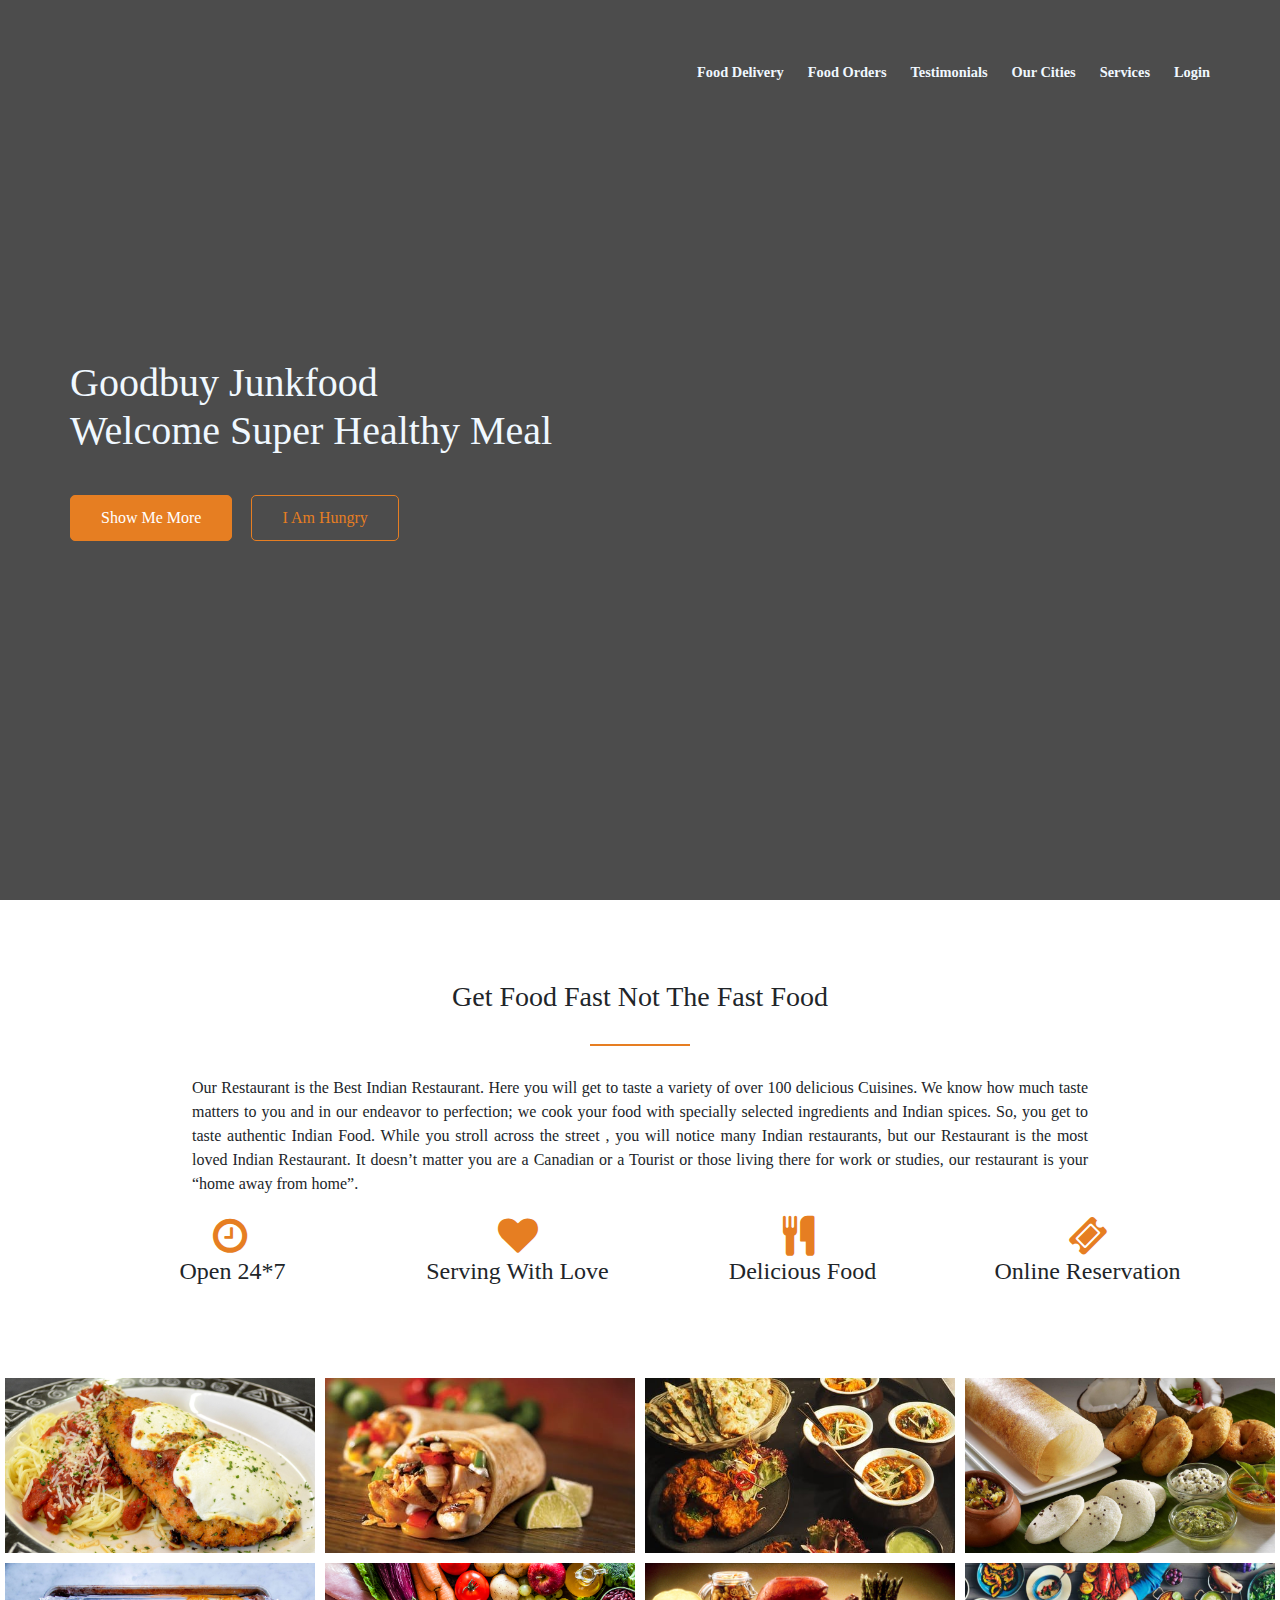
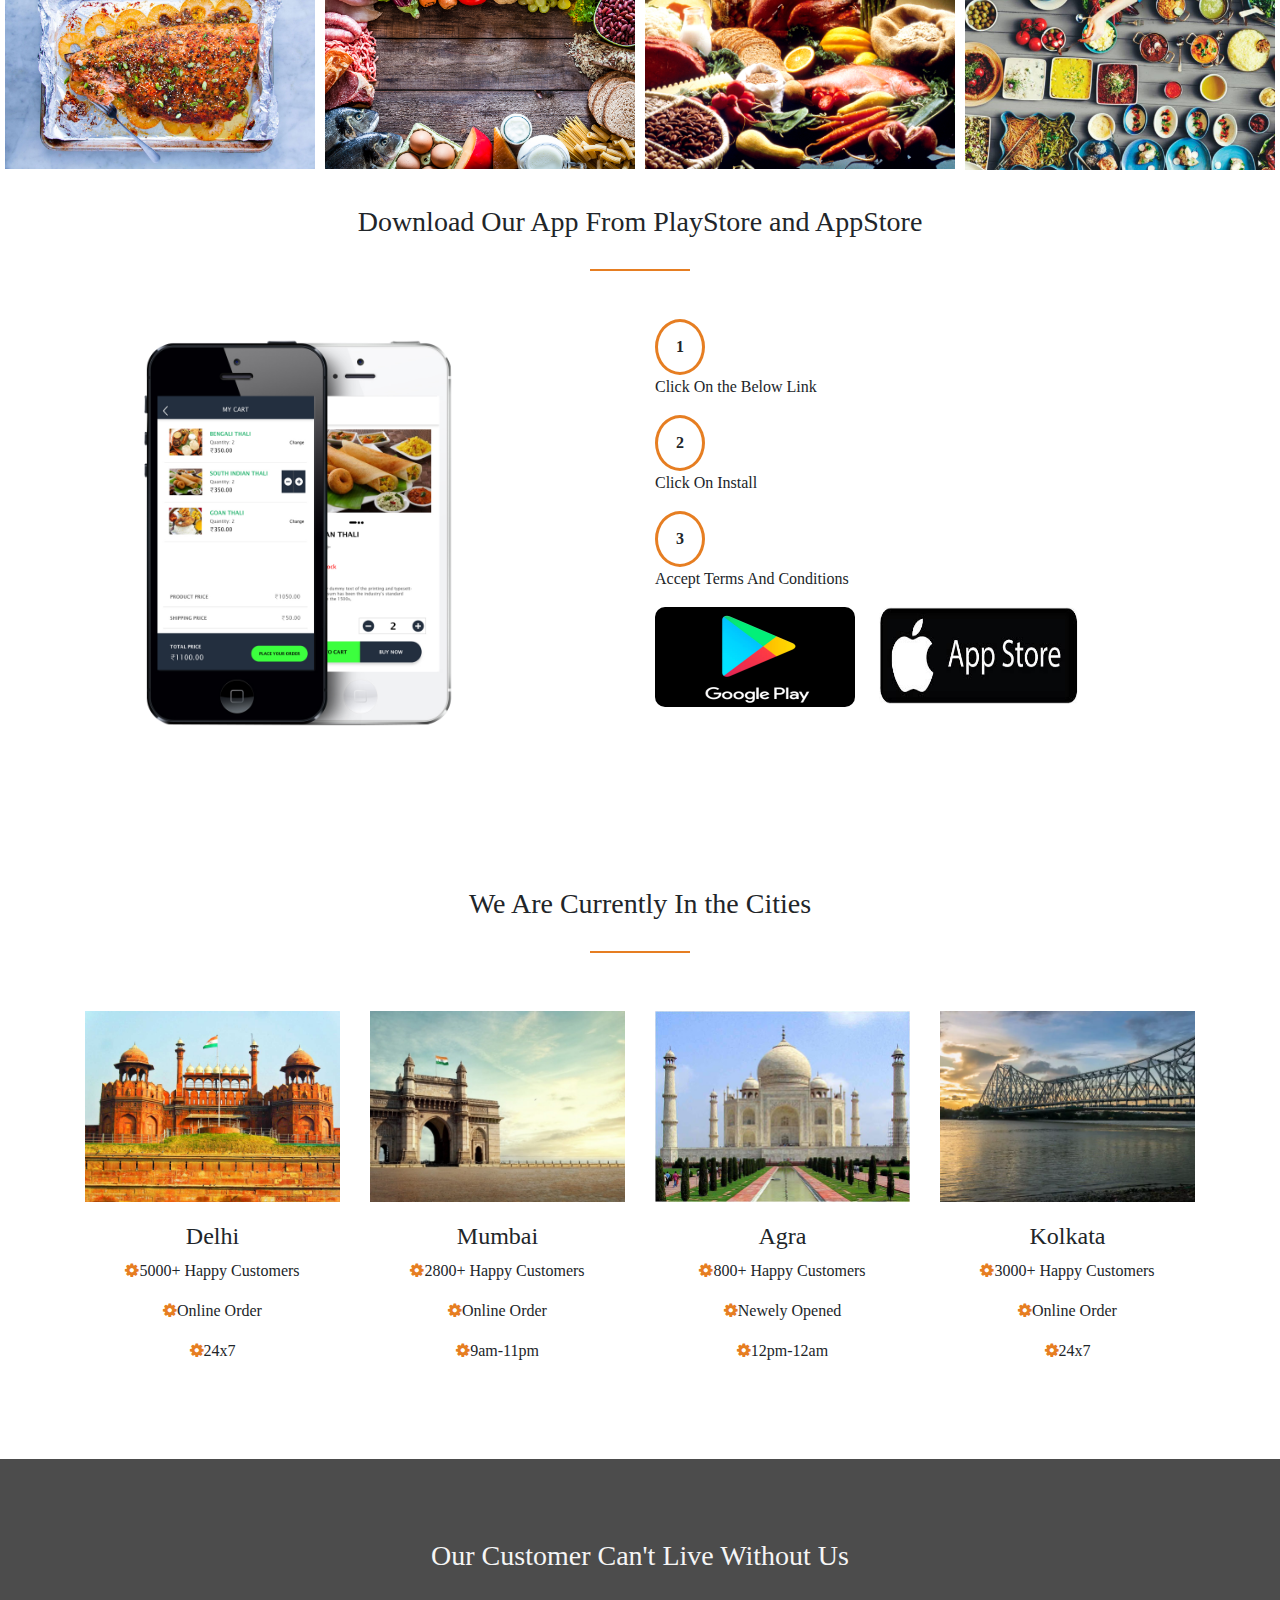
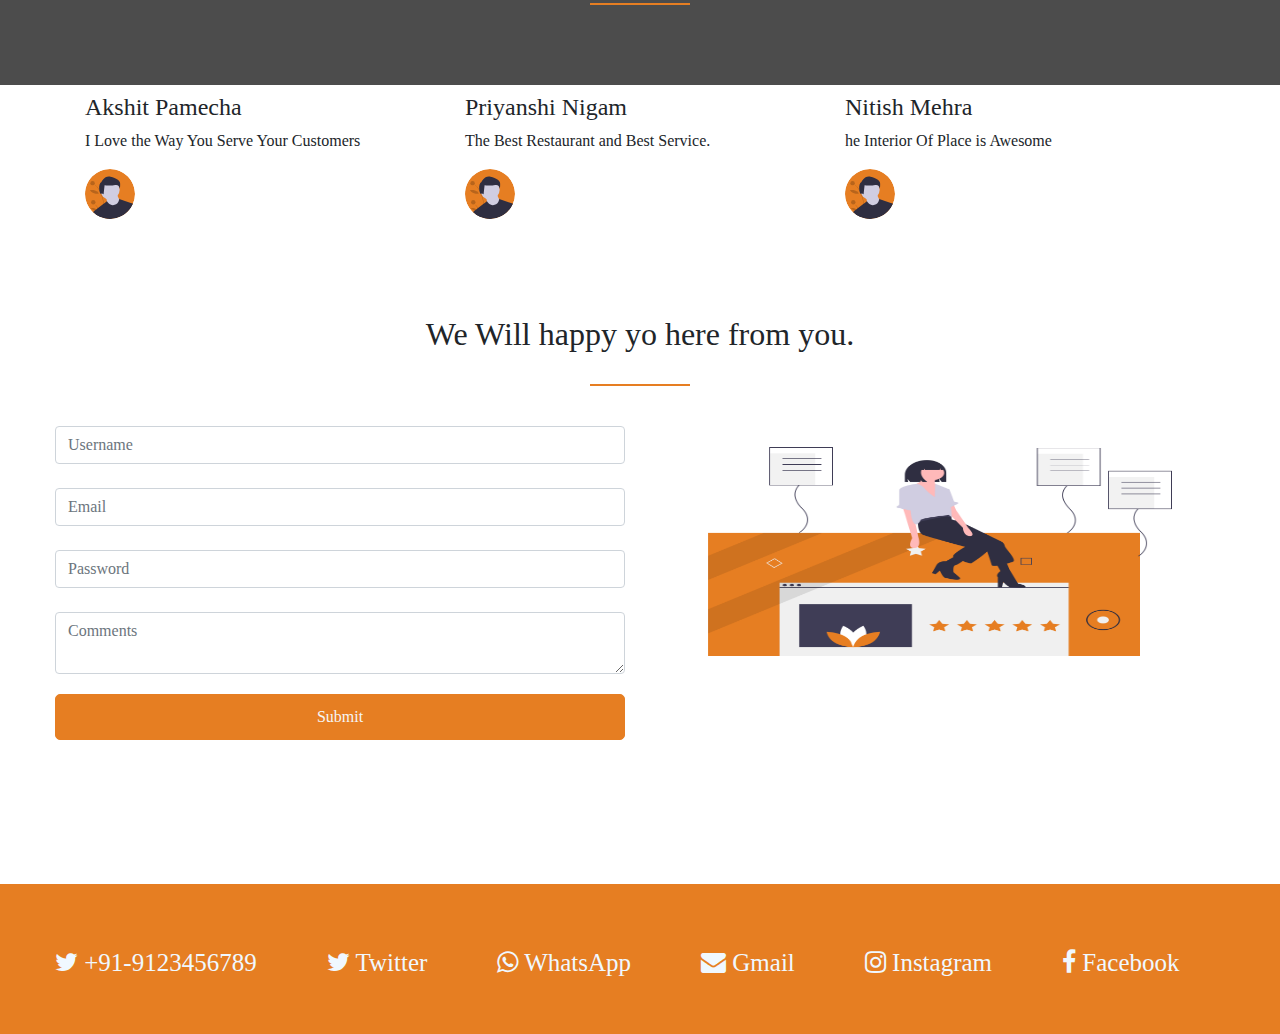
==== index.html @ 975d6b09 "Add files via upload" ====
<!DOCTYPE html>
<html lang="en">
<head>
    <!-- Latest compiled and minified CSS -->
<link rel="stylesheet" href="https://maxcdn.bootstrapcdn.com/bootstrap/4.5.0/css/bootstrap.min.css">

<!-- jQuery library -->
<script src="https://ajax.googleapis.com/ajax/libs/jquery/3.5.1/jquery.min.js"></script>

<!-- Popper JS -->
<script src="https://cdnjs.cloudflare.com/ajax/libs/popper.js/1.16.0/umd/popper.min.js"></script>

<!-- Latest compiled JavaScript -->
<script src="https://maxcdn.bootstrapcdn.com/bootstrap/4.5.0/js/bootstrap.min.js"></script>

<link rel="stylesheet" href="https://cdnjs.cloudflare.com/ajax/libs/font-awesome/4.7.0/css/font-awesome.min.css">

<meta charset="UTF-8">
    <meta name="viewport" content="width=device-width, initial-scale=1.0">
    <title>Restaurant</title>
    <link href="style.css" rel="stylesheet">

    

</head>
<body>
    <header>
        <div class="rows">

            <div class="logo">
                <img src="">
            </div>

            <ul class="main-nav">
                <li><a href="">Food Delivery</a></li>
                <li><a href="">Food Orders</a></li>
                <li><a href="">Testimonials</a></li>
                <li><a href="">Our Cities</a></li>
                <li><a href="">Services</a></li>
                <li><a href="login.html">Login</a></li>
            </ul>
        </div>
        <div class="hero">
           <h1 id="basic">Goodbuy junkfood <br>welcome super healthy meal</h1>
          <div class="button">
           <a href="" class="btn btn-half">Show Me More</a>
           <a href="" class="btn btn-full">I am hungry</a>
           
        </div>
    </div>
    </header>


    <section class="features">
       <h3 class="text-center">Get Food Fast Not The Fast Food</h3>
       <p class="copy">Our Restaurant is the Best Indian Restaurant. 
        Here you will get to taste a variety of over 100 delicious Cuisines. 
        We know how much taste matters to you and in our endeavor to perfection; 
        we cook your food with specially selected ingredients and Indian spices. 
        So, you get to taste authentic Indian Food. While you stroll across the street ,
         you will notice many Indian restaurants, but our Restaurant is the most loved Indian Restaurant.  
         It doesn’t matter you are a Canadian or a Tourist or those living there for work or studies, 
         our restaurant is your “home away from home”. </p>
        <div class="container">
            <div class="row">
                <div class="col-md-3">
                    <i class="fa fa-clock-o"></i>
                    <h4>Open 24*7</h4>
                    
                </div>
                <div class="col-md-3">
                    <i class="fa fa-heart"></i>
                    <h4>Serving With Love</h4>
                   
                </div>
                <div class="col-md-3">
                    <i class="fa fa-cutlery"></i>
                    <h4>Delicious Food</h4>
                    
                </div>
                <div class="col-md-3">
                    <i class="fa fa-ticket"></i>
                    <h4>Online Reservation</h4>
                    
                </div>
            </div>
        </div>
    </section>

    <section class="meal">
        <ul class="meal-showcase">
            <li>
                <figure class="meal-photo clearfix">
                    <img src="cover1.jpg">
                </figure>
            </li>
            <li>
                <figure class="meal-photo">
                    <img src="2.jpg">
                </figure>
            </li>
            <li>
                <figure class="meal-photo">
                    <img src="3.jpg">
                </figure>
            </li>
            <li>
                <figure class="meal-photo">
                    <img src="5.jpg">
                </figure>
            </li>
            <li>
                <figure class="meal-photo">
                    <img src="10.jpg">
                </figure>
            </li>
            <li>
                <figure class="meal-photo">
                    <img src="9.jpg">
                </figure>
            </li>
            <li>
                <figure class="meal-photo">
                    <img src="11.jpg">
                </figure>
            </li>
            <li>
                <figure class="meal-photo">
                    <img src="13.jpg">
                </figure>
            </li>
        </ul>
    </section>

    <section class="mobile">
        <h3 class="text-center">Download Our App From PlayStore and AppStore</h3>
        <div class="container">
            <div class="row">
                <div class="col-md-6">
                    <div class="pic">
                    <img src="mobile3.jpg">
                    </div>
                </div>
                <div class="col-md-6">
                    <div class="working">
                    <div class="work-step">
                        <div><b>1</b></div>
                        <p>Click On the Below Link</p>
                    </div>
                    <div class="work-step">
                        <div><b>2</b></div>
                        <p>Click On Install</p>
                    </div>
                    <div class="work-step">
                        <div><b>3</b></div>
                        <p>Accept Terms And Conditions</p>
                        
                        <a href="https://play.google.com/store?hl=en_IN"><img src="google.jpg"></a>
                       <a href="https://www.apple.com/ios/app-store/"><img src="appstore.jpg"></a>
                    </div>
                </div>
                </div>
            </div>
        </div>
    </section>

    <section class="cities">
        <h3 class="text-center">We Are Currently In the Cities</h3>
    <div class="container">
        <div class="row">
            <div class="col-md-3">
                <img src="delhi1.jpg">
                <h4>Delhi</h4>
                <p><i class="fa fa-cog"></i>5000+ Happy Customers</p>
                <p><i class="fa fa-cog"></i>Online Order</p>
                <p><i class="fa fa-cog"></i>24x7</p>
            </div>

            <div class="col-md-3">
                <img src="mumbai2.jpg">
                <h4>Mumbai</h4>
                <p><i class="fa fa-cog"></i>2800+ Happy Customers</p>
                <p><i class="fa fa-cog"></i>Online Order</p>
                <p><i class="fa fa-cog"></i>9am-11pm</p>
            </div>

            <div class="col-md-3">
                <img src="agra2.jpg">
                <h4>Agra</h4>
                <p><i class="fa fa-cog"></i>800+ Happy Customers</p>
                <p><i class="fa fa-cog"></i>Newely Opened</p>
                <p><i class="fa fa-cog"></i>12pm-12am</p>
            </div>

            <div class="col-md-3">
                <img src="kolkata1.jpg">
                <h4>Kolkata</h4>
                <p><i class="fa fa-cog"></i>3000+ Happy Customers</p>
                <p><i class="fa fa-cog"></i>Online Order</p>
                <p><i class="fa fa-cog"></i>24x7</p>
            </div>
        </div>
    </div>
    </section>

    <sectionc class="testimonials">
        <h3 class="text-center">Our Customer Can't Live Without Us</h3>
        <div class="container">
            <div class="row">
                <div class="col-md-4">

                    <blockquote>
                        <h4>Akshit Pamecha</h4>
                        <p>I Love the Way You Serve Your Customers</p>
                       <cite><img src="new.svg"></cite>
                    </blockquote>
                </div>
                <div class="col-md-4">

                    <blockquote>
                        <h4>Priyanshi Nigam</h4>
                        <p>The Best Restaurant and Best Service.</p>
                        <cite><img src="new.svg"></cite>
                    </blockquote>
                </div>
                <div class="col-md-4">

                    <blockquote>
                        <h4>Nitish Mehra</h4>
                        <p>he Interior Of Place is Awesome</p>
                        <cite><img src="new.svg"></cite>
                    </blockquote>
                </div>
                
            </div>
        </div>
    </section>

    <section class="form">
        <div class="container">
            <h2 class="text-center">
                We Will happy yo here from you.
            </h2>
        </div>
        <div class="row gap">
            <div class="col-md-6">
                <input type="text" placeholder="Username" class="form-control"><br>
                <input type="email" placeholder="Email" class="form-control"><br>
                <input type="password" placeholder="Password" class="form-control">
                <br>
                <textarea class="form-control frm" placeholder="Comments"></textarea>
                <button class="btn btn-warning btn-block">Submit</button>
            </div>
            <div class="col-md-6">
                <img class="feed" src="feedback.png">
            </div>
        </div>
    </section>

    <footer>
        <div class="row foot">
           <ul>
               <li><i class="fa fa-facebook-f"></i>  Facebook</li>
               <li><i class="fa fa-instagram"></i>  Instagram</li>
               <li><i class="fa fa-envelope"></i>  Gmail</li>
               <li><i class="fa fa-whatsapp"></i>  WhatsApp</li>
               <li><i class="fa fa-twitter"></i>  Twitter</li>
               <li><i class="fa fa-twitter"></i>  +91-9123456789</li>
           </ul>
        </div>
        
    </div>
    </footer>
</body>
</html>
---- style.css ----
*
{
    margin:0;
    padding:0;
}

body{
    font-family:tahoma;
}


header{
    background-image:linear-gradient(rgba(0,0,0,0.7),rgba(0,0,0,0.7)),url(img/cover3.jpg);
    height:100vh;
    background-position: center;
    background-size: cover;
    background-attachment: fixed;
    
}
#basic
{
    color: aliceblue;
}
/*navbar*/
.rows
{
    max-width:1140px;
    margin:0 auto;
}
.logo img
{
  height:100px;
  float:left;
  margin-top: 30px;
}
.main-nav
{
    float:right;
    list-style:none;
    margin-top: 60px;

}
.main-nav li
{
   display: inline-block;  /*for arranging them in one line*/
   margin-left: 20px;

}
.main-nav li a
{
    color: aliceblue;
    text-decoration: none;
    font-size: 90%;
    font-weight: bold;
}

.main-nav li a:hover
{
  color:#e67e22;
  border-bottom:2px solid #e67e22;
  transition: all 0.5s ease-in;
  padding:15px 0;
}
/* buttons and text*/
.hero
{
    position: absolute;
    width:1140px;
    top:50%;
    left:50%;
    transform: translate(-50%,-50%);
    text-transform: capitalize;
}
.btn
{
    border: 1px solid #e67e22;
    padding:10px 30px;
    color:#e67e22;
    text-decoration: none;
    border-radius: 5px;
    margin-right: 15px;
  
}
.button
{
    margin-top: 40px;

}
.btn-half
{
   background-color: #e67e22;
   color:white;
   
}
.btn-full:hover
{
    background-color: #e67e22;
   color:white;
   transition: all 0.5 ease-in;
}

/*after header */
h3::after{
    width:100px;
    height:2px;
    background-color: #e67e22;
    display: block;
    content: " ";
    margin: 0 auto;
    margin-top: 30px;
}
.features h3
{
    margin-top: 80px;
    margin-bottom: 30px;
}
.copy
{
    width:70%;
    margin-left: 15%;
    margin-bottom: 20px;
    text-align: justify;
    
}

.arranging
{
    text-align: justify;
}
.features i
{
     font-size: 40px;
     color: #e67e22;
     margin-left: 50%;
}
.features h4{
    margin-left:40px;
    text-align: center;
}

/*meal photo*/
.meal
{
    margin-top: 80px;
}

.meal-showcase
{
    list-style: none;
    width:100%;

}
.meal-showcase li
{
    display:block;
    width: 25%;
    float:left;
}
.meal-photo
{
    width: 100%;
    height: 20%;
    margin: 0%;
    overflow: hidden;
    border-radius: 5px;
    padding:5px 5px;
    

}
.meal-photo img
{
   width:100%;
   height:auto;
   transform: scale(1);
   transition: all 0.5s;
   
}

.meal-photo img:hover
{
    transform: scale(1.05);
    
}

/*mobile*/
.pic img
{
    width:60%;
    margin:50px;
    margin-top: 50px;
}
.work-step
{
    margin-top: 10px;
}

.work-step div
{
    border: 3px solid #e67e22;
    display: inline-block;
    border-radius:50%;
    height:50x;
    width:50px;
    text-align:center;
    line-height: 50px;

}
.work-step img
{
    height:100px;
    width: 200px;
    margin-right: 20px;
    border-radius: 10px;
}
.working
{
    margin-top: 40px;
}
.clearfix
{
    zoom:1;

}
.clearfix::after{
    visibility: hidden;
    content: " ";
    height:0;
    display:block;
    clear:both;

}
.aks
{
    margin-top: 40px;
}
.mobile
{
    margin-top: 60px;
}
.mobile h3
{
    margin-top: 40%;
}

/*cities*/
.cities
{
    margin-top: 100px;
}
.cities img
{
    width: 100%;
    margin-top: 50px;
}
.cities i{
    color:#e67e22;
}
.cities h4{
    text-align: center;
    padding-top: 20px;
}  
.cities p{
   text-align: center;
}

.cities img
{
   
   transform: scale(1);
   transition: all 0.5s;
   
}

.cities img:hover
{
    transform: scale(1.05);
    
}

/*testimonial*/
.testimonials h3
{
    margin-top: 80px;
    background-image: linear-gradient(rgba(0,0,0,0.7),rgba(0,0,0,.7)),url(img/testimonial.jpg);
    padding-top: 80px;
    padding-bottom: 80px;
    color:whitesmoke
}
.testimonials cite img{
    width:50px;
    heigth:50px;
    border-radius: 50%;
}
.testimonials
{
    
    background-image: linear-gradient(rgba(0,0,0,0.7),rgba(0,0,0,.7)),url(img/testimonial.jpg);
}

/*footer and form*/
.form h2::after
{
        width:100px;
        height:2px;
        background-color: #e67e22;
        display: block;
        content: " ";
        margin: 0 auto;
        margin-top: 30px;
    
}
.form h2{
    padding-top: 40px;
}
.btn-block
{
    background-color: #e67e22;
    color: whitesmoke;
    border-radius: 5px;
    margin-top: 20px;

}
.gap
{
    margin: 40px;
}
.form
{
    margin-top: 40px;
}
.frm
{
   height: 50%;
}
.feed
{
    width: 100%;
    height: 60%;
    
}

footer{
    height:150px;
    width:100%;
    background-color:#e67e22;
}
.foot li{
    color: aliceblue;
  
    padding-left: 50px;
    font-size: 25px;
    cursor: pointer;
    
    list-style: none;
    
}


.foot li
{
    float:right;
    list-style:none;
    margin-top: 60px;

}
.foot li
{
   display: inline-block;  /*for arranging them in one line*/
   margin-left: 20px;

}
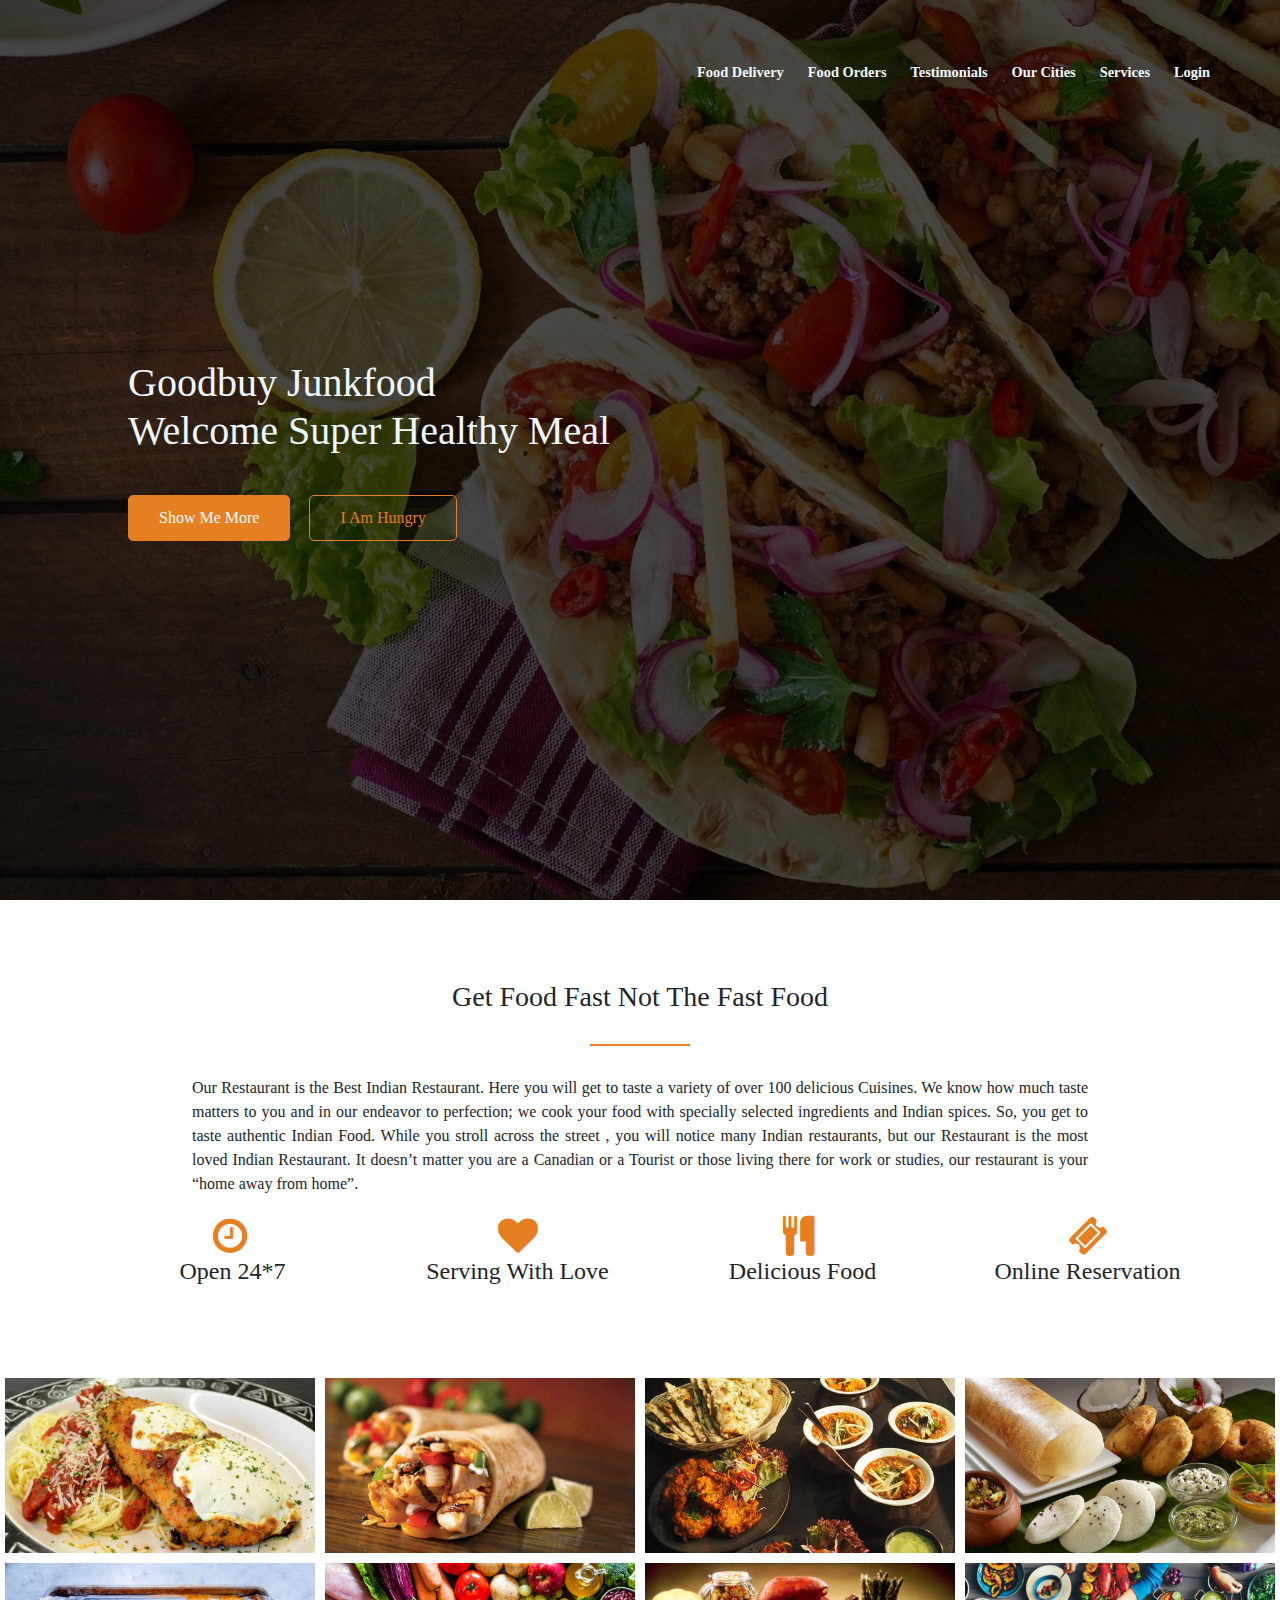
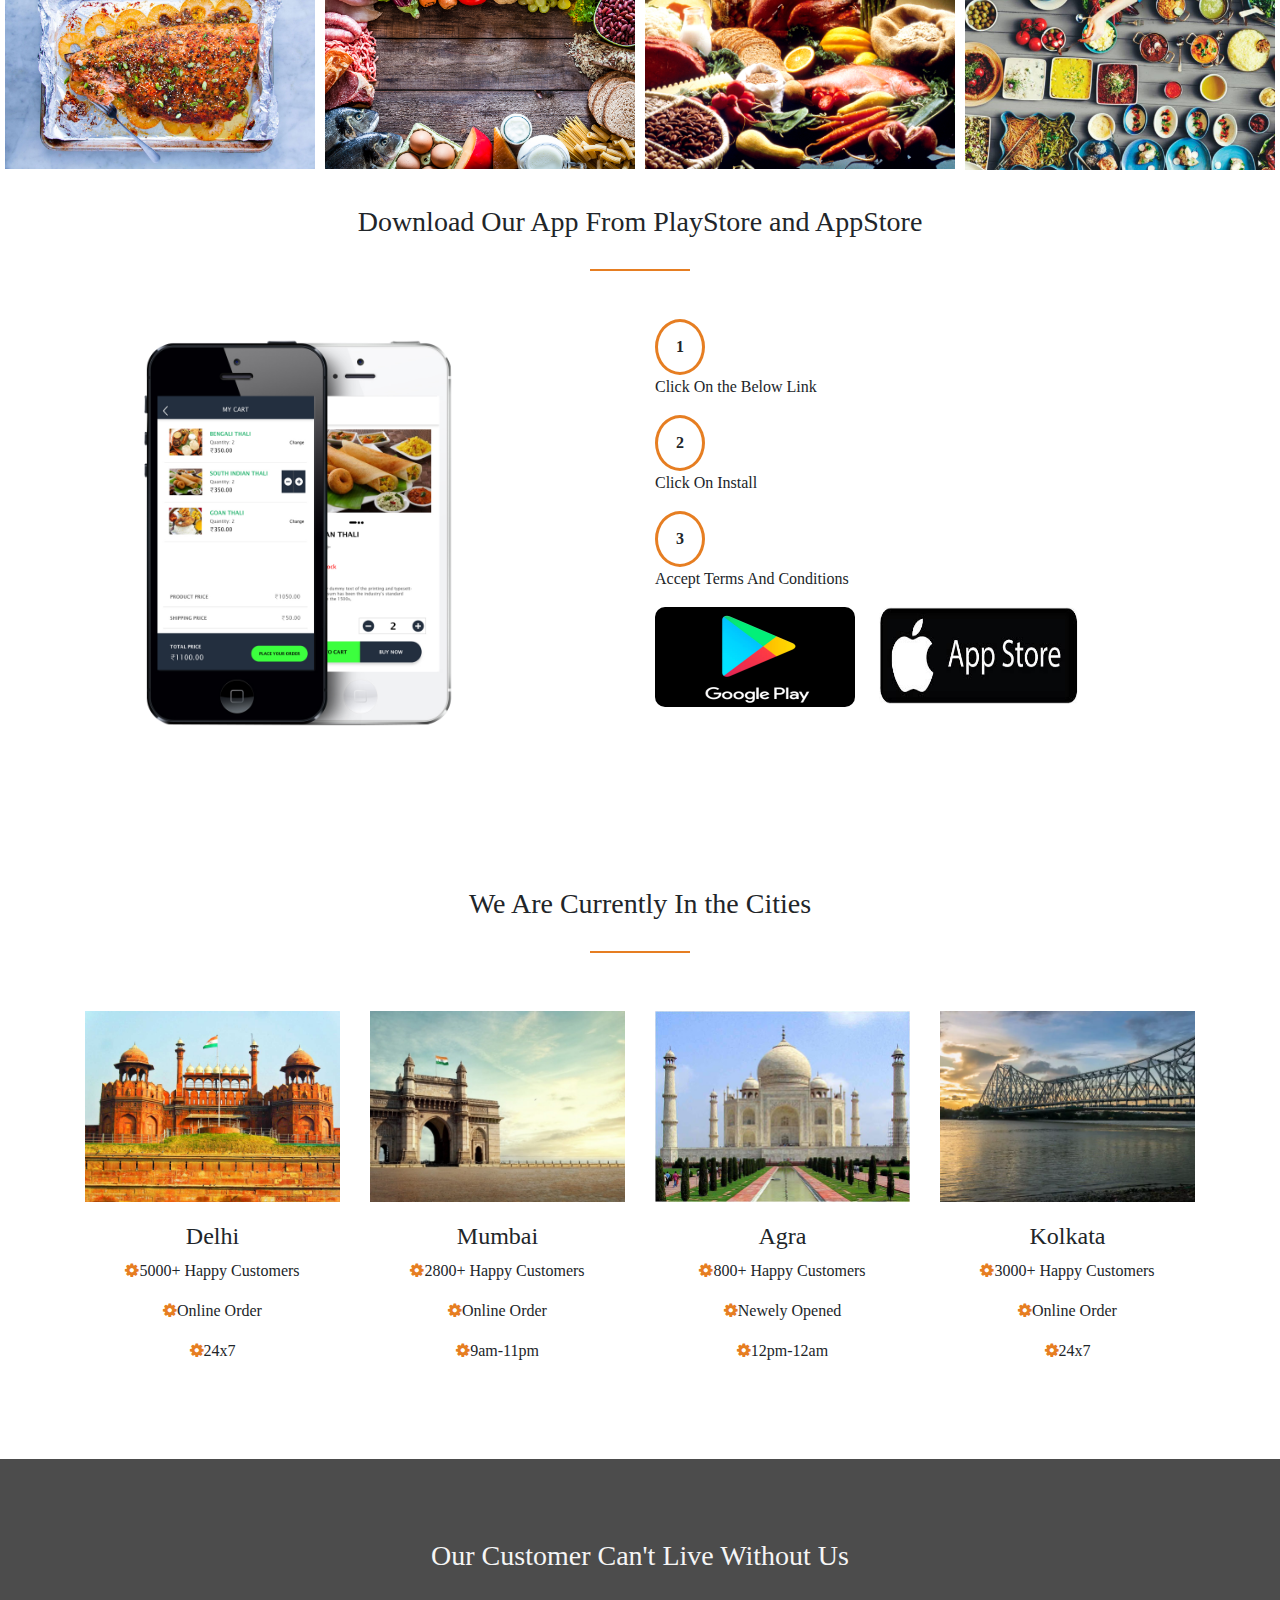
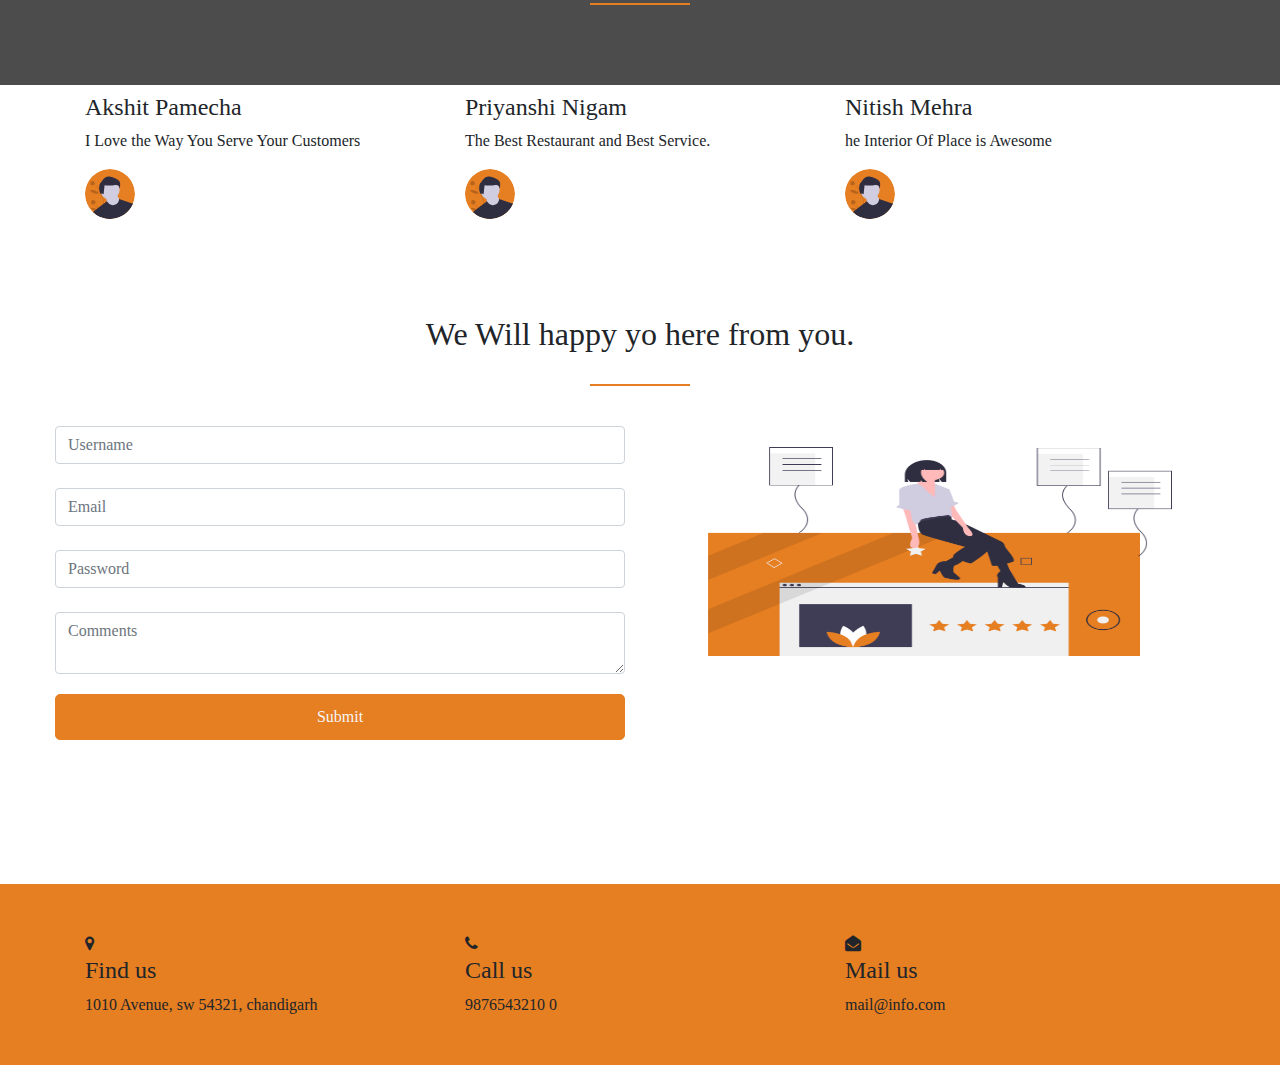
==== commit 6619ec07: "Update index.html" ====
--- a/index.html
+++ b/index.html
@@ -257,20 +257,40 @@
         </div>
     </section>
 
-    <footer>
-        <div class="row foot">
-           <ul>
-               <li><i class="fa fa-facebook-f"></i>  Facebook</li>
-               <li><i class="fa fa-instagram"></i>  Instagram</li>
-               <li><i class="fa fa-envelope"></i>  Gmail</li>
-               <li><i class="fa fa-whatsapp"></i>  WhatsApp</li>
-               <li><i class="fa fa-twitter"></i>  Twitter</li>
-               <li><i class="fa fa-twitter"></i>  +91-9123456789</li>
-           </ul>
-        </div>
-        
-    </div>
-    </footer>
+    <footer class="footer-section">
+        <div class="container">
+            <div class="footer-cta pt-5 pb-5">
+                <div class="row">
+                    <div class="col-xl-4 col-md-4 mb-30">
+                        <div class="single-cta">
+                           <i class="fa fa-map-marker" aria-hidden="true"></i>
+                            <div class="cta-text">
+                                <h4>Find us</h4>
+                                <span>1010 Avenue, sw 54321, chandigarh</span>
+                            </div>
+                        </div>
+                    </div>
+                    <div class="col-xl-4 col-md-4 mb-30">
+                        <div class="single-cta">
+                            <i class="fa fa-phone"></i>
+                            <div class="cta-text">
+                                <h4>Call us</h4>
+                                <span>9876543210 0</span>
+                            </div>
+                        </div>
+                    </div>
+                    <div class="col-xl-4 col-md-4 mb-30">
+                        <div class="single-cta">
+                            <i class="fa fa-envelope-open"></i>
+                            <div class="cta-text">
+                                <h4>Mail us</h4>
+                                <span>mail@info.com</span>
+                            </div>
+                        </div>
+                    </div>
+                </div>
+            </div>
+  
 </body>
 </html>
 
--- a/style.css
+++ b/style.css
@@ -10,7 +10,7 @@
 
 
 header{
-    background-image:linear-gradient(rgba(0,0,0,0.7),rgba(0,0,0,0.7)),url(img/cover3.jpg);
+    background-image:linear-gradient(rgba(0,0,0,0.7),rgba(0,0,0,0.7)),url(cover3.jpg);
     height:100vh;
     background-position: center;
     background-size: cover;
@@ -65,7 +65,7 @@
 .hero
 {
     position: absolute;
-    width:1140px;
+    width:80%;
     top:50%;
     left:50%;
     transform: translate(-50%,-50%);
@@ -340,7 +340,7 @@
 }
 
 footer{
-    height:150px;
+    height:80%;
     width:100%;
     background-color:#e67e22;
 }
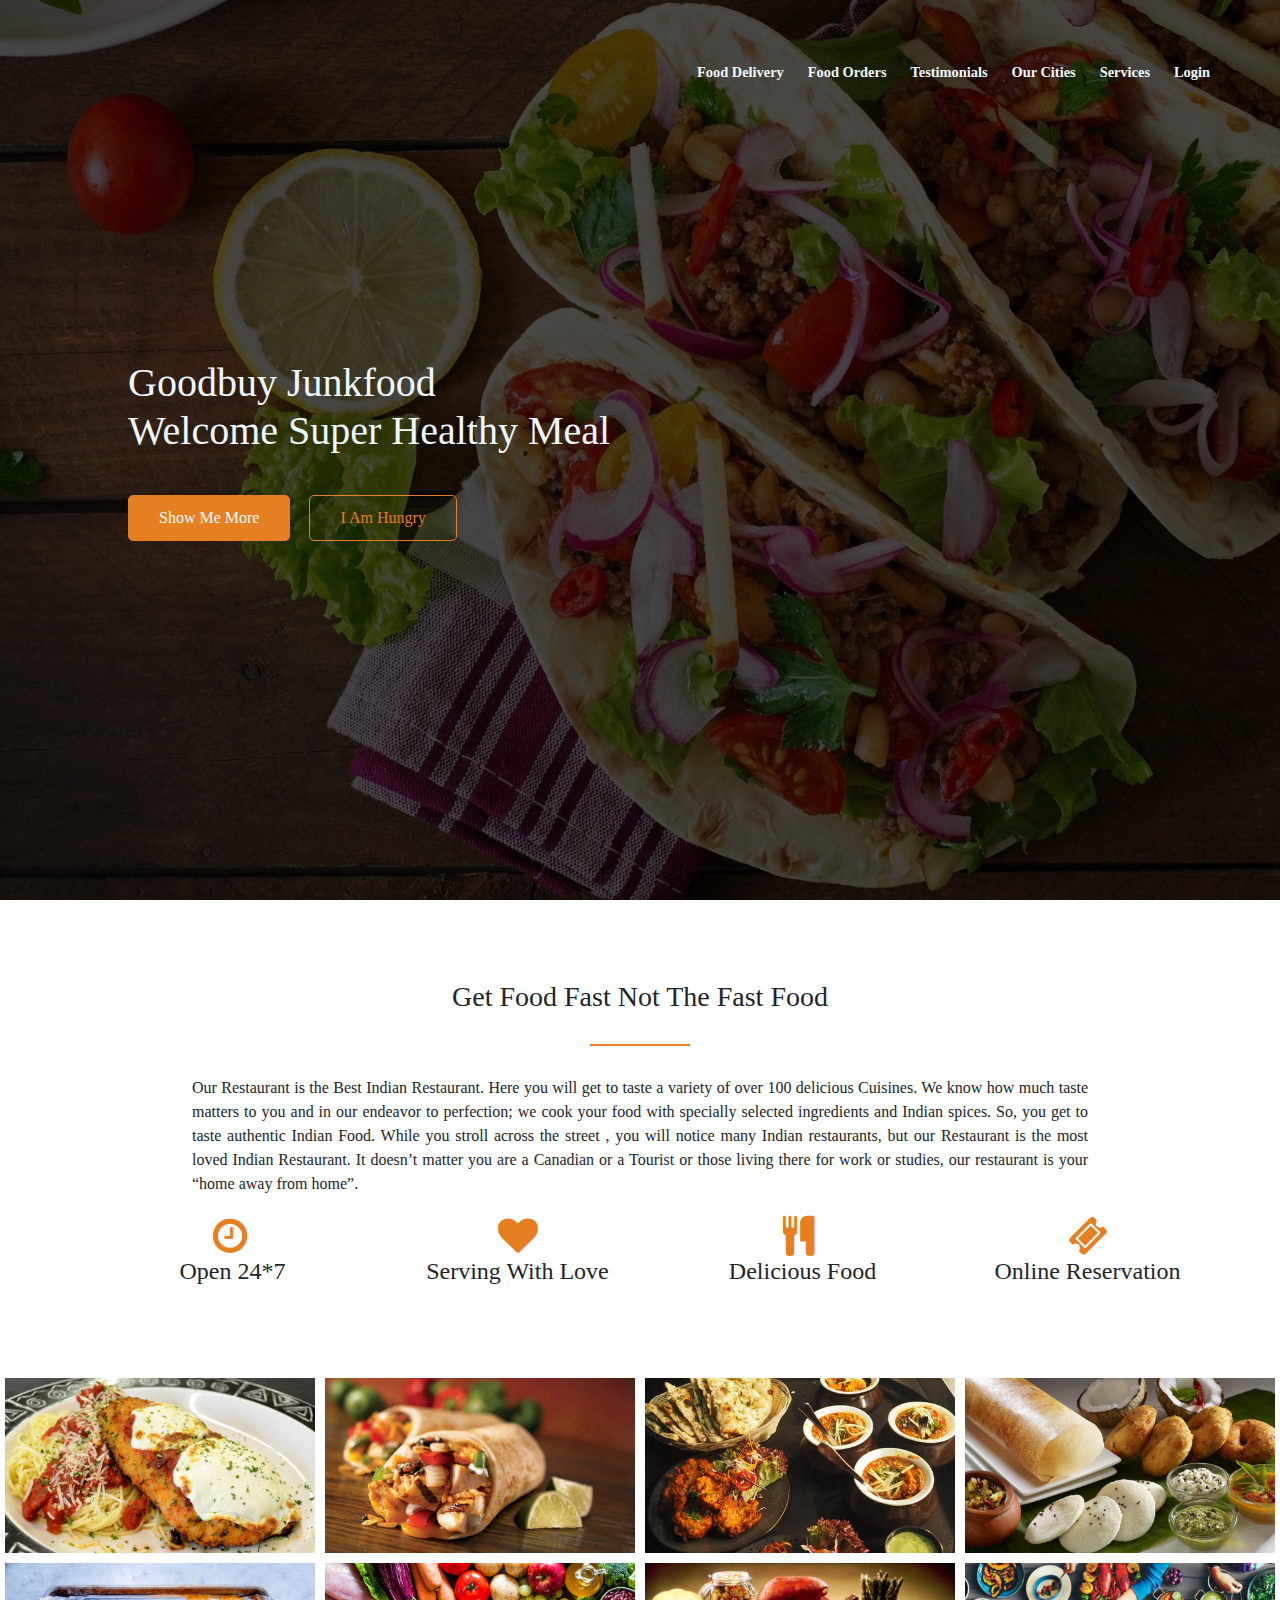
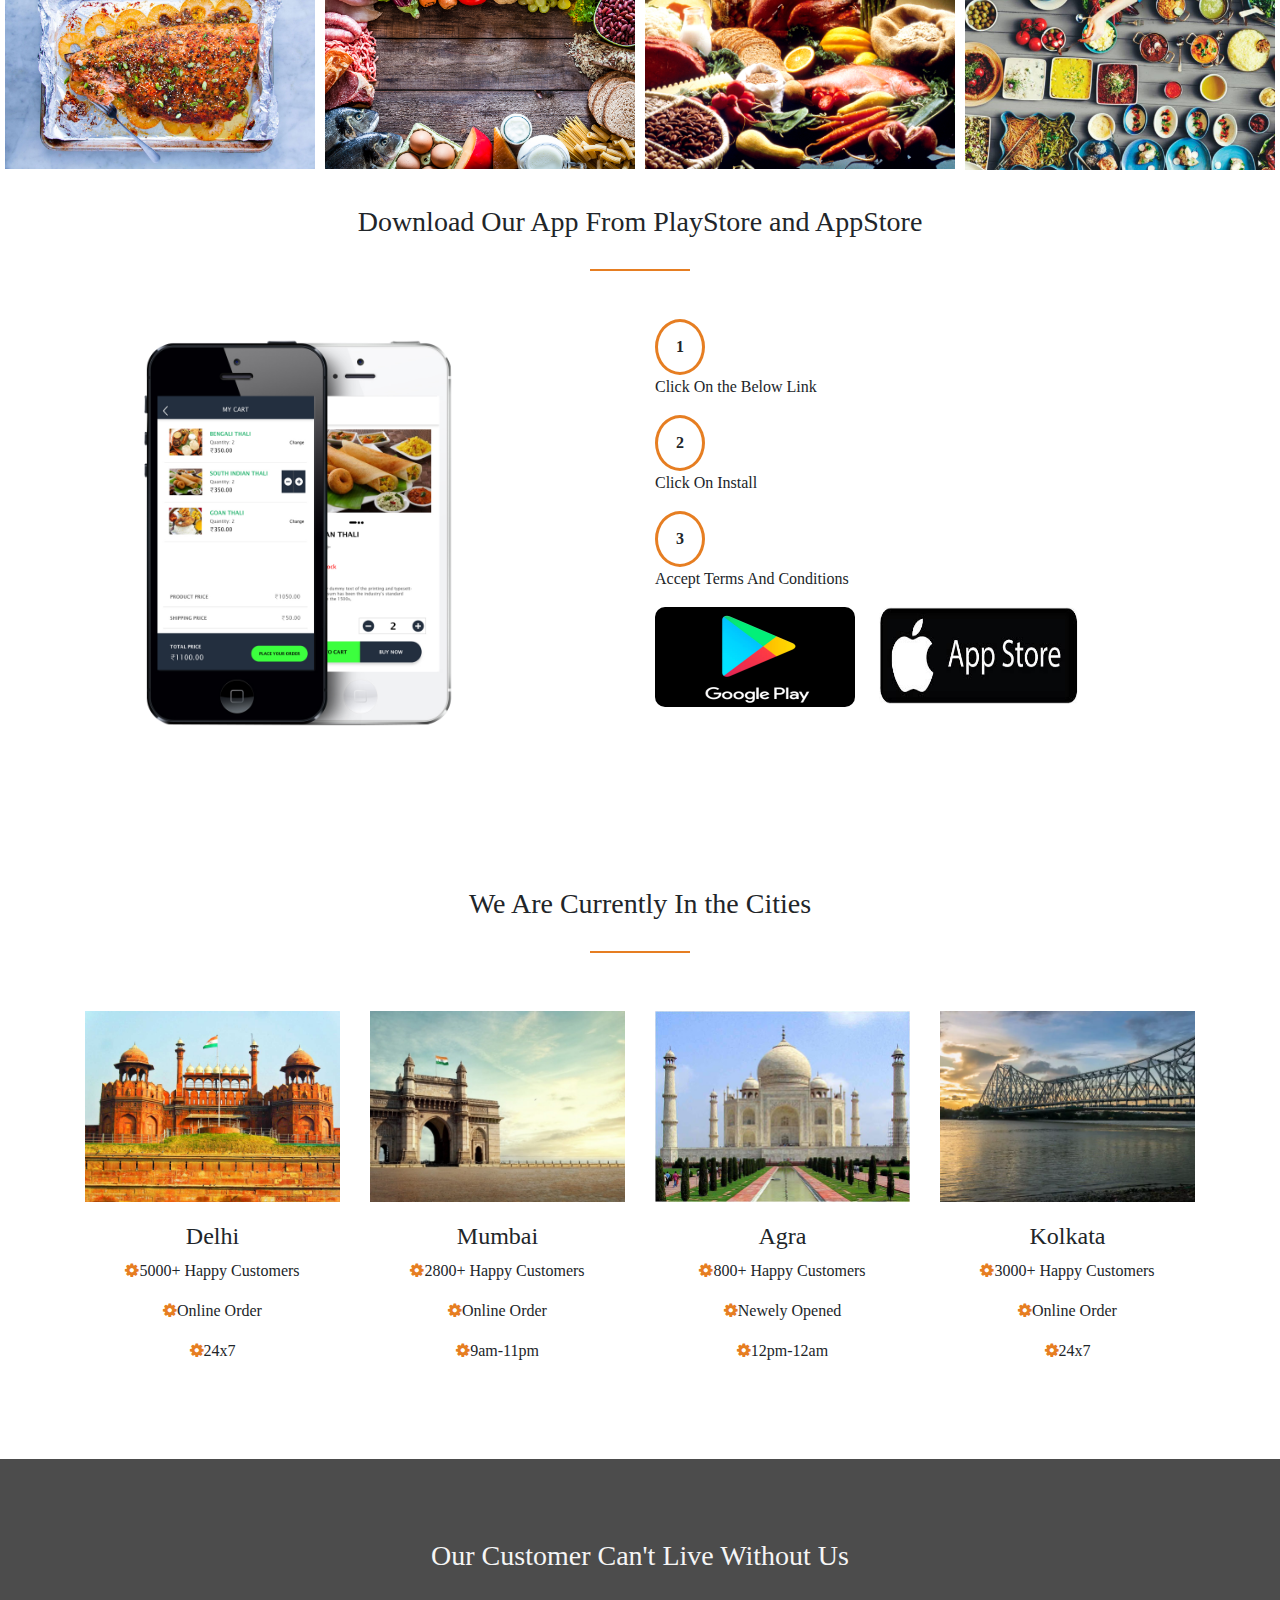
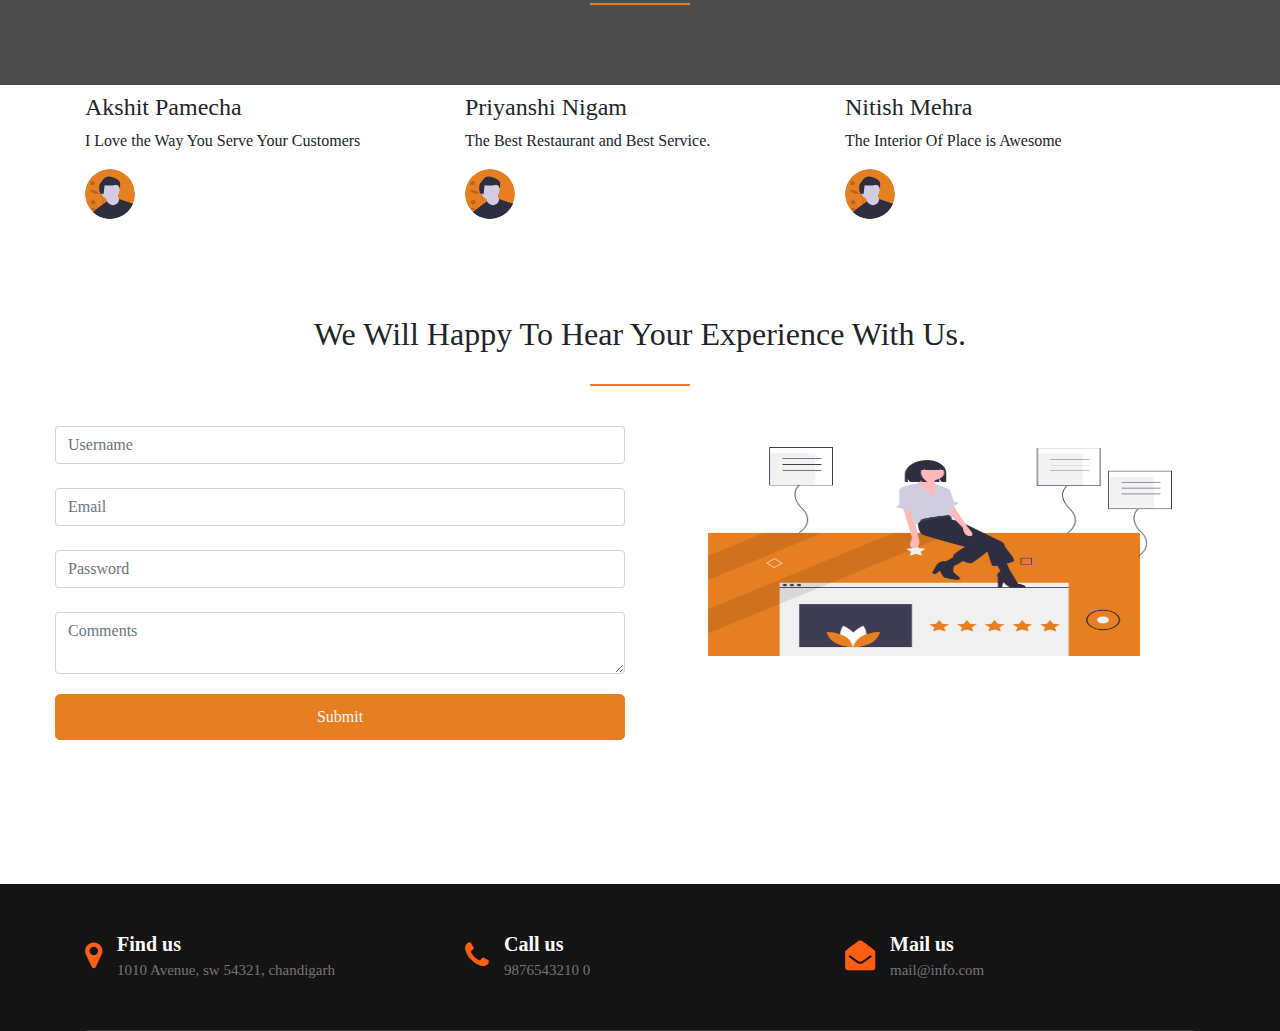
==== commit 561edf87: "Update index.html" ====
--- a/index.html
+++ b/index.html
@@ -227,7 +227,7 @@
 
                     <blockquote>
                         <h4>Nitish Mehra</h4>
-                        <p>he Interior Of Place is Awesome</p>
+                        <p>The Interior Of Place is Awesome</p>
                         <cite><img src="new.svg"></cite>
                     </blockquote>
                 </div>
@@ -239,7 +239,7 @@
     <section class="form">
         <div class="container">
             <h2 class="text-center">
-                We Will happy yo here from you.
+                We Will Happy To Hear Your Experience With Us.
             </h2>
         </div>
         <div class="row gap">
--- a/style.css
+++ b/style.css
@@ -339,33 +339,33 @@
     
 }
 
-footer{
-    height:80%;
-    width:100%;
-    background-color:#e67e22;
-}
-.foot li{
-    color: aliceblue;
-  
-    padding-left: 50px;
-    font-size: 25px;
-    cursor: pointer;
-    
-    list-style: none;
-    
-}
-
-
-.foot li
-{
-    float:right;
-    list-style:none;
-    margin-top: 60px;
-
-}
-.foot li
-{
-   display: inline-block;  /*for arranging them in one line*/
-   margin-left: 20px;
-
-}
+.footer-section {
+  background: #151414;
+  position: relative;
+}
+.footer-cta {
+  border-bottom: 1px solid #373636;
+}
+.single-cta i {
+  color: #ff5e14;
+  font-size: 30px;
+  float: left;
+  margin-top: 8px;
+}
+.cta-text {
+  padding-left: 15px;
+  display: inline-block;
+}
+.cta-text h4 {
+  color: #fff;
+  font-size: 20px;
+  font-weight: 600;
+  margin-bottom: 2px;
+}
+.cta-text span {
+  color: #757575;
+  font-size: 15px;
+}
+
+
+
